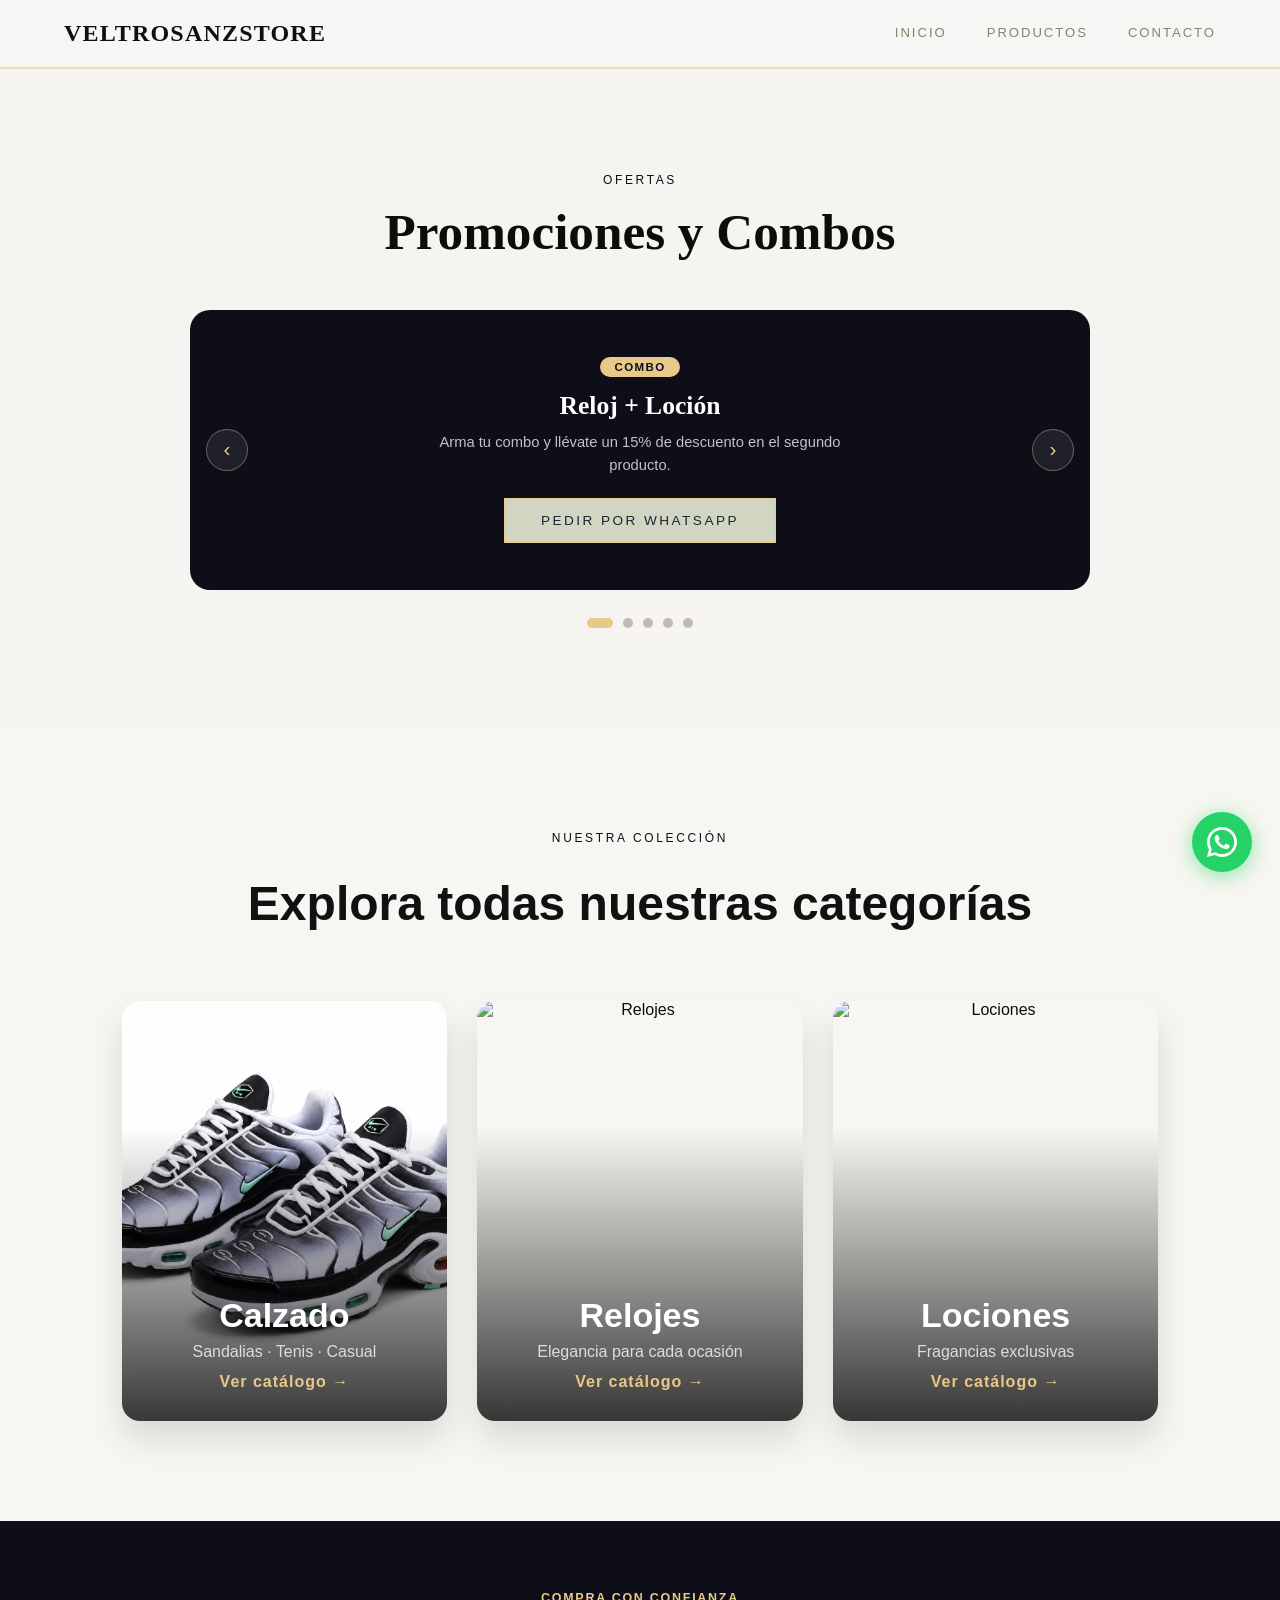
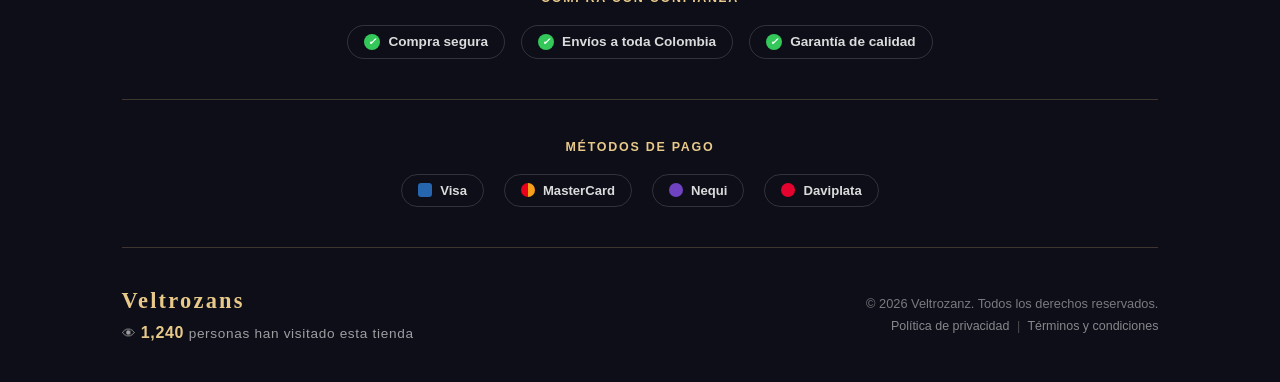
==== index.html @ 274bb5d1 "Describe aquí los cambios" ====
<!DOCTYPE html>
<html lang="es">

<head>
    <meta charset="UTF-8">
    <meta name="viewport" content="width=device-width, initial-scale=1.0">
    <title>Veltrozan</title>
    <link rel="stylesheet" href="style.css">
</head>

<body>
    <!-- ===== NAVBAR ===== -->
    <header class="navbar-wrapper">
        <a href="#" class="logo">VELTROSANZSTORE</a>

        <span class="menu-icono" id="menu-btn" style="cursor:pointer; font-size:1.3rem;">
            ☰ Menú
        </span>

        <nav class="navbar" id="menu-nav" aria-label="Navegación principal">
            <ul>
                <li><a href="index.html">Inicio</a></li>
                <li><a href="#coleccion">Productos</a></li>
                <li><a href="https://wa.me/573118378752" target="_blank">Contacto</a></li>
            </ul>
        </nav>
    </header>

    <!-- ===== HERO ===== -->
    <section class="hero" id="inicio">
        <div class="hero-overlay"></div>
        <div class="hero-content container">
            <div class="hero-logo">
                <img src="images/imagenes calzado/logo.jpg.png" alt="">
            </div>
        </div>
    </section>

    <!-- ===== PROMOCIONES Y COMBOS ===== -->
    <section class="promos" id="promos">
        <div class="container promos-container">
            <span class="section-label">Ofertas</span>
            <h2>Promociones y Combos</h2>

            <div class="promos-slider" id="promos-slider">

                <div class="promo-track">

                    <!-- PROMO 1 -->
                    <div class="promo-slide promo-activa">
                        <span class="promo-tag">Combo</span>
                        <h3>Reloj + Loción</h3>
                        <p>Arma tu combo y llévate un 15% de descuento en el segundo producto.</p>
                        <a href="https://wa.me/573118378752?text=Hola%2C%20quiero%20el%20combo%20Reloj%20%2B%20Loci%C3%B3n" target="_blank" class="btn-1">Pedir por WhatsApp</a>
                    </div>

                    <!-- PROMO 2 -->
                    <div class="promo-slide">
                        <span class="promo-tag">Combo</span>
                        <h3>Correa + Loción</h3>
                        <p>Renueva tu reloj con una correa nueva y llévate una loción de regalo con descuento.</p>
                        <a href="https://wa.me/573118378752?text=Hola%2C%20quiero%20el%20combo%20Correa%20%2B%20Loci%C3%B3n" target="_blank" class="btn-1">Pedir por WhatsApp</a>
                    </div>

                    <!-- PROMO 3 -->
                    <div class="promo-slide">
                        <span class="promo-tag">2x1</span>
                        <h3>Sandalias de Temporada</h3>
                        <p>Lleva 2 pares seleccionados y paga solo 1. Por tiempo limitado.</p>
                        <a href="https://wa.me/573118378752?text=Hola%2C%20quiero%20la%20promo%202x1%20en%20sandalias" target="_blank" class="btn-1">Pedir por WhatsApp</a>
                    </div>

                    <!-- PROMO 4 -->
                    <div class="promo-slide">
                        <span class="promo-tag">Descuento</span>
                        <h3>10% en tu Primera Compra</h3>
                        <p>Escríbenos por WhatsApp y menciona esta promo para recibir tu descuento de bienvenida.</p>
                        <a href="https://wa.me/573118378752?text=Hola%2C%20quiero%20mi%20descuento%20de%20primera%20compra" target="_blank" class="btn-1">Pedir por WhatsApp</a>
                    </div>

                    <!-- PROMO 5 -->
                    <div class="promo-slide">
                        <span class="promo-tag">Envío</span>
                        <h3>Envío Gratis</h3>
                        <p>En compras superiores a $150.000 a cualquier ciudad de Colombia.</p>
                        <a href="https://wa.me/573118378752?text=Hola%2C%20tengo%20una%20pregunta%20sobre%20el%20env%C3%ADo%20gratis" target="_blank" class="btn-1">Pedir por WhatsApp</a>
                    </div>

                    <button class="promo-arrow promo-arrow-left" id="promo-prev" aria-label="Anterior">‹</button>
                    <button class="promo-arrow promo-arrow-right" id="promo-next" aria-label="Siguiente">›</button>

                </div>

            </div>

            <div class="promo-dots" id="promo-dots">
                <span class="promo-dot activa" data-index="0"></span>
                <span class="promo-dot" data-index="1"></span>
                <span class="promo-dot" data-index="2"></span>
                <span class="promo-dot" data-index="3"></span>
                <span class="promo-dot" data-index="4"></span>
            </div>
        </div>
    </section>

    <!-- ===== NUESTRA COLECCIÓN ===== -->
    <section class="collection" id="coleccion">
        <div class="container">
            <span class="section-label">Nuestra Colección</span>
            <h2>Explora todas nuestras categorías</h2>
            <div class="collection-grid">

                <!-- CALZADO -->
                <a href="calzado.html" class="collection-card">
                    <img src="images/imagenes calzado/zapatilla11.png" alt="Calzado">
                    <div class="collection-overlay">
                        <h3>Calzado</h3>
                        <p>Sandalias · Tenis · Casual</p>
                        <span>Ver catálogo →</span>
                    </div>
                </a>

                <!-- RELOJES -->
                <a href="relojes.html" class="collection-card">
                    <img src="images/imagenes relojes/reloj-01.jpg" alt="Relojes">
                    <div class="collection-overlay">
                        <h3>Relojes</h3>
                        <p>Elegancia para cada ocasión</p>
                        <span>Ver catálogo →</span>
                    </div>
                </a>

                <!-- LOCIONES -->
                <a href="lociones.html" class="collection-card">
                    <img src="images/imagenes lociones/loción1.svg.jpg" alt="Lociones">
                    <div class="collection-overlay">
                        <h3>Lociones</h3>
                        <p>Fragancias exclusivas</p>
                        <span>Ver catálogo →</span>
                    </div>
                </a>

            </div>
        </div>
    </section>

    <!-- ===== FOOTER ===== -->
    <footer class="footer" id="contacto">
        <div class="footer-container container">

            <!-- COLUMNAS -->
            <!-- COMPRA CON CONFIANZA -->
            <div class="footer-section footer-trust">
                <h5>Compra con confianza</h5>
                <div class="footer-trust-items">
                    <span class="trust-badge"><i class="trust-icon"></i>Compra segura</span>
                    <span class="trust-badge"><i class="trust-icon"></i>Envíos a toda Colombia</span>
                    <span class="trust-badge"><i class="trust-icon"></i>Garantía de calidad</span>
                </div>
            </div>

            <div class="footer-divider"></div>

            <!-- MÉTODOS DE PAGO -->
            <div class="footer-section footer-payment">
                <h5>Métodos de pago</h5>
                <div class="footer-payment-items">
                    <span class="payment-badge"><i class="payment-icon visa"></i>Visa</span>
                    <span class="payment-badge"><i class="payment-icon mastercard"></i>MasterCard</span>
                    <span class="payment-badge"><i class="payment-icon nequi"></i>Nequi</span>
                    <span class="payment-badge"><i class="payment-icon daviplata"></i>Daviplata</span>
                </div>
            </div>

            <div class="footer-divider"></div>

            <!-- INFERIOR -->
            <div class="footer-bottom">
                <div class="footer-bottom-left">
                    <span class="footer-logo">Veltrozans</span>
                    <div class="footer-visitas">
                        👁 <span id="visit-count">0</span> personas han visitado esta tienda
                    </div>
                </div>
                <div class="footer-bottom-right">
                    <p>&copy; 2026 Veltrozanz. Todos los derechos reservados.</p>
                    <div class="footer-legal">
                        <a href="politica-privacidad.html">Política de privacidad</a> <span class="footer-legal-sep">|</span> <a href="terminos-condiciones.html">Términos y condiciones</a>
                    </div>
                </div>
            </div>

        </div>
    </footer>

    <!-- ===== BOTÓN VOLVER ARRIBA ===== -->
    <button id="back-to-top" class="back-to-top" aria-label="Volver arriba">
        <svg viewBox="0 0 24 24" width="22" height="22" fill="none" stroke="currentColor" stroke-width="2.5" stroke-linecap="round" stroke-linejoin="round">
            <path d="M12 19V5" />
            <path d="M5 12l7-7 7 7" />
        </svg>
    </button>

    <!-- ===== BOTÓN FLOTANTE WHATSAPP ===== -->
    <a href="https://wa.me/573118378752?text=%C2%A1Hola%21%20Estoy%20interesado%20en%20sus%20productos%20%F0%9F%98%8A" target="_blank" class="whatsapp-float" aria-label="WhatsApp">
        <svg viewBox="0 0 24 24" width="30" height="30" fill="white">
            <path d="M17.472 14.382c-.297-.149-1.758-.867-2.03-.967-.273-.099-.471-.148-.67.15-.197.297-.767.966-.94 1.164-.173.199-.347.223-.644.075-.297-.15-1.255-.463-2.39-1.475-.883-.788-1.48-1.761-1.653-2.059-.173-.297-.018-.458.13-.606.134-.133.298-.347.446-.52.149-.174.198-.298.298-.497.099-.198.05-.371-.025-.52-.075-.149-.669-1.612-.916-2.207-.242-.579-.487-.5-.669-.51-.173-.008-.371-.01-.57-.01-.198 0-.52.074-.792.372-.272.297-1.04 1.016-1.04 2.479 0 1.462 1.065 2.875 1.213 3.074.149.198 2.096 3.2 5.077 4.487.709.306 1.262.489 1.694.625.712.227 1.36.195 1.871.118.571-.085 1.758-.719 2.006-1.413.248-.694.248-1.289.173-1.413-.074-.124-.272-.198-.57-.347z"/>
            <path d="M12 0C5.373 0 0 5.373 0 12c0 2.126.555 4.121 1.526 5.853L0 24l6.335-1.502A11.945 11.945 0 0012 24c6.627 0 12-5.373 12-12S18.627 0 12 0zm0 21.818a9.814 9.814 0 01-5.006-1.369l-.359-.214-3.727.884.934-3.614-.235-.372A9.817 9.817 0 012.182 12C2.182 6.57 6.57 2.182 12 2.182S21.818 6.57 21.818 12 17.43 21.818 12 21.818z"/>
        </svg>
    </a>

    <script src="script.js"></script>
</body>

</html>
---- style.css ----
@import url('https://fonts.googleapis.com/css2?family=Poppins:wght@100;200;300;400;500;600;700;800;900&display=swap');

/* ===== RESET & VARIABLES ===== */
*,
*::before,
*::after {
    margin: 0;
    padding: 0;
    box-sizing: border-box;
}

:root {
    --color-bg: #f6f4f0;
    --color-surface: #e5e6f2;
    --color-card: #ddd9d1;
    --color-accent: #0d0e17;
    --color-accent-light: #e8c98a;
    --color-text: #0e0b0b;
    --color-text-muted: #8a8070;
    --color-border: #71afdc;
    --font-display: 'Playfair Display', serif;
    --font-body: 'DM Sans', sans-serif;
    --transition: all 0.35s cubic-bezier(0.4, 0, 0.2, 1);
}

html {
    scroll-behavior: smooth;
}

body {
    font-family: var(--font-body);
    background-color: var(--color-bg);
    color: var(--color-text);
    overflow-x: hidden;
}

a {
    text-decoration: none;
    color: inherit;
}

img {
    max-width: 100%;
    display: block;
}

.container {
    width: 90%;
    max-width: 1200px;
    margin: 0 auto;
}

/* ===== BOTÓN GLOBAL ===== */
.btn-1 {
    display: inline-block;
    padding: 14px 36px;
    background: transparent;
    border: 1.5px solid var(--color-accent);
    color: var(--color-accent);
    font-family: var(--font-body);
    font-size: 0.85rem;
    font-weight: 500;
    letter-spacing: 0.18em;
    text-transform: uppercase;
    cursor: pointer;
    transition: var(--transition);
    position: relative;
    overflow: hidden;
    color: #111110;
    background: transparent;
}

/*==========================
         CUANDRO RECTANGULAR DEL BOTÓN
===========================*/
.btn-1 {
    background: #d0d6c2;
    color: #202332;
    border: 1px solid #e8c98a;
}

.btn-1::before {
    background: #202332;
}

.btn-1:hover {
    color: #ffffff;
}

.btn-1 span,
.btn-1 {
    position: relative;
    z-index: 1;
}

.btn-1:hover {
    color: var(--color-bg);
}

.btn-1:hover::before {
    transform: translateX(0);
}

/* ===== NAVBAR ===== */
.navbar-wrapper {
    position: fixed;
    top: 0;
    left: 0;
    right: 0;
    z-index: 100;
    padding: 20px 5%;
    display: flex;
    align-items: center;
    justify-content: space-between;
    background: rgba(244, 247, 244, 0.92);
    backdrop-filter: blur(14px);
    -webkit-backdrop-filter: blur(14px);
    border-bottom: 2px solid rgba(232, 201, 138, 0.55);
    transition: var(--transition);
    overflow: visible;
    min-width: 0;
}

.logo {
    font-family: var(--font-display);
    font-size: 1.5rem;
    font-weight: 700;
    color: var(--color-accent);
    letter-spacing: 0.05em;
    z-index: 101;
}

.navbar {
    flex-shrink: 0;
}

.navbar ul {
    list-style: none;
    display: flex;
    gap: 40px;
    flex-wrap: nowrap;
    white-space: nowrap;
}

.navbar ul li a {
    font-size: 0.82rem;
    font-weight: 400;
    letter-spacing: 0.15em;
    text-transform: uppercase;
    color: var(--color-text-muted);
    transition: var(--transition);
    position: relative;
    padding-bottom: 4px;
    display: inline-block;
}

.navbar ul li a::after {
    content: '';
    position: absolute;
    bottom: 0;
    left: 0;
    width: 0;
    height: 1.5px;
    background: var(--color-accent-light);
    transition: var(--transition);
}

.navbar ul li a:hover {
    color: var(--color-accent);
    transform: scale(1.08);
}

.navbar ul li a:hover::after {
    width: 100%;
}

#menu-toggle {
    position: absolute;
    opacity: 0;
    width: 0;
    height: 0;
    pointer-events: none;
}

/*==========================
        HERO
===========================*/

.header {
    width: 100%;
    min-height: 100vh;
    display: flex;
    justify-content: center;
    align-items: flex-start;
    background:
        linear-gradient(rgba(0, 0, 0, .55), rgba(0, 0, 0, .55)),
        url(images/imagenes/fondo.jpg);
    background-size: cover;
    background-position: center;
    background-repeat: no-repeat;
}

/* FIX: antes .hero-content tenía min-height:100vh y justify-content:flex-start,
   eso dejaba un espacio en blanco enorme debajo del logo porque la sección
   se veía obligada a medir la pantalla completa aunque el contenido
   (solo el logo) fuera mucho más bajo. Se quita el min-height para que
   la sección mida solo lo que necesita el logo. */
.hero-content {
    position: relative;
    z-index: 2;
    display: flex;
    flex-direction: column;
    justify-content: flex-start;
    align-items: center;
    text-align: center;
    padding: 0;
    max-width: 100%;
    width: 100%;
    margin: 0;
}

.hero-logo {
    width: 100%;
    line-height: 0;
    margin-top: 70px;
    /* altura del navbar */
}

.hero-logo img {
    width: 100%;
    max-width: 100%;
    height: auto;
    object-fit: cover;
    display: block;
}

.hero-cta {
    display: flex;
    justify-content: center;
    margin-top: 32px;
}

/* ===== SECCIÓN ZAPATOS ===== */
.shoes {
    position: relative;
    padding: 100px 5%;
    background: var(--color-surface);
    overflow: hidden;
}

.shoes::before {
    content: "";
    position: absolute;
    inset: 0;
    background:
        linear-gradient(rgba(0, 0, 0, .55), rgba(0, 0, 0, .55)),
        url("images/imagenes/fondo-zapatos.jpg") center center / cover no-repeat;
    z-index: 0;
    pointer-events: none;
}

/* Textos sobre el fondo oscuro de .shoes ahora en blanco para mantener contraste */
.shoes-container .section-label {
    color: #d4af37;
}

.shoes-container h2 {
    color: #fff;
}

.shoes-container>p {
    color: rgba(255, 255, 255, 0.88);
}

.shoes-container {
    position: relative;
    z-index: 1;
    text-align: center;
}

.section-label {
    display: inline-block;
    font-size: 0.75rem;
    letter-spacing: 0.22em;
    text-transform: uppercase;
    color: var(--color-accent);
    margin-bottom: 16px;
}

.shoes-container h2,
.services-content h2 {
    font-family: var(--font-display);
    font-size: clamp(2rem, 4vw, 3.2rem);
    font-weight: 700;
    margin-bottom: 16px;
    line-height: 1.15;
}

.shoes-container>p,
.services-content>p {
    color: var(--color-text-muted);
    font-size: 1rem;
    max-width: 520px;
    margin: 0 auto 64px;
    line-height: 1.7;
}

/* ===== SLIDER DE ZAPATOS ===== */
.shoes-slider {
    position: relative;
    width: 100%;
    max-width: 560px;
    margin: 0 auto 40px;
}

.slider-track {
    position: relative;
    width: 100%;
    height: 420px;
    border-radius: 20px;
}

.shoes-card {
    position: absolute;
    inset: 0;
    background: var(--color-card);
    border: 1px solid var(--color-border);
    border-radius: 20px;
    padding: 36px 32px 32px;
    text-align: center;
    opacity: 0;
    pointer-events: none;
    transition: opacity 0.65s ease, transform 0.65s ease;
    transform: translateY(12px);
    overflow: hidden;
}

.shoes-card.slide-activa {
    opacity: 1;
    pointer-events: auto;
    transform: translateY(0);
}

.shoes-card:hover {
    box-shadow: 0 20px 48px rgba(7, 7, 7, 0.18);
}

/* ===== IMAGEN EN SLIDER ===== */
.card-img-wrapper {
    width: 100%;
    height: 220px;
    margin: 0 auto 22px;
    overflow: hidden;
    display: flex;
    align-items: center;
    justify-content: center;
    position: relative;
    z-index: 2;
    border-radius: 14px;
}

.shoes-card .card-img {
    width: 100%;
    height: 100%;
    object-fit: contain;
    transition: transform 0.45s ease;
}

.shoes-card:hover .card-img {
    transform: scale(1.06);
}

.shoes-card h3 {
    font-family: var(--font-display);
    font-size: 1.45rem;
    font-weight: 700;
    margin-bottom: 10px;
}

.shoes-card p {
    color: var(--color-text-muted);
    font-size: 0.95rem;
    line-height: 1.65;
}

/* ===== DOTS DEL SLIDER ===== */
.slider-dots {
    display: flex;
    justify-content: center;
    gap: 10px;
    margin-top: 20px;
}

.slider-dot {
    width: 10px;
    height: 10px;
    border-radius: 50%;
    background: var(--color-text-muted);
    cursor: pointer;
    transition: var(--transition);
    border: none;
    padding: 0;
    display: inline-block;
    opacity: 0.5;
}

.slider-dot.activa {
    background: var(--color-accent);
    width: 28px;
    border-radius: 5px;
    opacity: 1;
}

/* ===== BADGE AGOTADO ===== */
.badge-agotado {
    display: none;
    position: absolute;
    top: 14px;
    left: 14px;
    background: #b62e1f;
    color: #fff;
    font-size: 0.72rem;
    font-weight: 700;
    letter-spacing: 0.12em;
    text-transform: uppercase;
    padding: 4px 10px;
    border-radius: 3px;
    z-index: 10;
}

.shoes-card.agotado .badge-agotado {
    display: block;
}

.shoes-card.agotado .card-img-wrapper {
    filter: grayscale(100%);
    opacity: 0.55;
}

.shoes-card.agotado .talla-btn {
    opacity: 0.4;
    cursor: not-allowed;
    pointer-events: none;
}

.shoes-card.agotado .btn-whatsapp {
    background: #9e8c8c;
    cursor: pointer;
}

.shoes-card.agotado .btn-whatsapp:hover {
    background: #e60c0c;
    box-shadow: none;
    transform: none;
}

.shoes-card.agotado {
    border-color: #c0392b55;
}

/* ===== TALLAS ===== */
.tallas {
    margin: 16px 0 12px;
}

.talla-label {
    font-size: 0.78rem;
    letter-spacing: 0.12em;
    text-transform: uppercase;
    color: var(--color-text-muted);
    display: block;
    margin-bottom: 8px;
}

.tallas-group {
    display: flex;
    flex-wrap: wrap;
    gap: 6px;
    justify-content: center;
}

.talla-btn {
    width: 36px;
    height: 36px;
    border: 1.5px solid var(--color-accent);
    background: transparent;
    color: var(--color-accent);
    font-size: 0.78rem;
    font-weight: 600;
    cursor: pointer;
    transition: var(--transition);
    border-radius: 4px;
    font-family: var(--font-body);
}

.talla-btn:hover,
.talla-btn.activa {
    background: var(--color-accent);
    color: var(--color-bg);
}

.talla-alerta {
    font-size: 0.75rem;
    color: #e05c5c;
    margin-top: 6px;
    display: none;
}

.talla-alerta.visible {
    display: block;
}

/* ===== SERVICIOS ===== */
.services {
    padding: 100px 5%;
    background: var(--color-accent);
    position: relative;
    overflow: hidden;
}

.services::before {
    content: '';
    position: absolute;
    inset: 0;
    background: radial-gradient(ellipse at center, rgba(232, 201, 138, 0.08) 0%, transparent 70%);
    pointer-events: none;
}

.services-content {
    text-align: center;
    position: relative;
    z-index: 1;
}

.services-content .section-label {
    color: var(--color-accent-light);
}

.services-content h2 {
    color: #fff;
}

.services-content>p {
    color: rgba(255, 255, 255, 0.6);
    max-width: 520px;
    margin: 0 auto 40px;
}

.services-group {
    display: grid;
    grid-template-columns: repeat(3, 1fr);
    gap: 24px;
    margin: 56px 0;
}

.service-card {
    padding: 48px 32px;
    border: 1px solid rgba(232, 201, 138, 0.25);
    background: rgba(255, 255, 255, 0.04);
    transition: var(--transition);
    position: relative;
    overflow: hidden;
    border-radius: 2px;
}

.service-card::before {
    content: '';
    position: absolute;
    bottom: 0;
    left: 0;
    right: 0;
    height: 2px;
    background: var(--color-accent-light);
    transform: scaleX(0);
    transition: var(--transition);
}

.service-card:hover {
    background: rgba(232, 201, 138, 0.08);
    border-color: rgba(232, 201, 138, 0.5);
    transform: translateY(-6px);
}

.service-card:hover::before {
    transform: scaleX(1);
}

.service-icon {
    width: 52px;
    height: 52px;
    margin: 0 auto 24px;
    opacity: 0.9;
    transition: var(--transition);
    filter: invert(80%) sepia(40%) saturate(400%) hue-rotate(5deg);
}

.service-card:hover .service-icon {
    opacity: 1;
    transform: scale(1.1);
}

.service-card h3 {
    font-family: var(--font-display);
    font-size: 1.15rem;
    font-weight: 600;
    letter-spacing: 0.05em;
    color: #fff;
}

/* ===== FOOTER COMPLETO ===== */
.footer {
    padding: 70px 5% 40px;
    background: var(--color-accent);
    color: rgba(255, 255, 255, 0.7);
}

.footer-container {
    max-width: 1200px;
}

.footer-section {
    text-align: center;
}

/* --- Separador --- */
.footer-divider {
    height: 1px;
    background: rgba(232, 201, 138, 0.22);
    margin: 40px 0;
}

.footer-section h5 {
    font-family: var(--font-body);
    font-size: 0.78rem;
    font-weight: 700;
    letter-spacing: 0.14em;
    text-transform: uppercase;
    color: var(--color-accent-light);
    margin-bottom: 20px;
}

/* --- Compra con confianza --- */
.footer-trust-items {
    display: flex;
    justify-content: center;
    flex-wrap: wrap;
    gap: 16px;
}

.trust-badge {
    display: flex;
    align-items: center;
    gap: 8px;
    padding: 8px 16px;
    border: 1px solid rgba(255, 255, 255, 0.15);
    border-radius: 30px;
    font-size: 0.85rem;
    font-weight: 600;
    color: rgba(255, 255, 255, 0.85);
    transition: var(--transition);
    cursor: default;
}

.trust-icon {
    width: 16px;
    height: 16px;
    border-radius: 50%;
    background: #34c759;
    display: inline-flex;
    flex-shrink: 0;
    position: relative;
}

.trust-icon::before {
    content: '✓';
    position: absolute;
    inset: 0;
    display: flex;
    align-items: center;
    justify-content: center;
    color: #fff;
    font-size: 0.62rem;
    font-weight: 700;
}

.trust-badge:hover {
    transform: translateY(-3px) scale(1.04);
    border-color: var(--color-accent-light);
    background: rgba(232, 201, 138, 0.08);
    box-shadow: 0 8px 20px rgba(232, 201, 138, 0.18);
    color: #fff;
}

/* --- Métodos de pago --- */
.footer-payment-items {
    display: flex;
    justify-content: center;
    flex-wrap: wrap;
    gap: 20px;
}

.payment-badge {
    display: flex;
    align-items: center;
    gap: 8px;
    padding: 8px 16px;
    border: 1px solid rgba(255, 255, 255, 0.15);
    border-radius: 30px;
    font-size: 0.82rem;
    font-weight: 600;
    color: rgba(255, 255, 255, 0.85);
    transition: var(--transition);
    cursor: default;
}

.payment-badge:hover {
    transform: translateY(-3px) scale(1.04);
    border-color: var(--color-accent-light);
    background: rgba(232, 201, 138, 0.08);
    box-shadow: 0 8px 20px rgba(232, 201, 138, 0.18);
    color: #fff;
}

.payment-icon {
    width: 14px;
    height: 14px;
    border-radius: 3px;
    display: inline-block;
}

.payment-icon.visa {
    background: #2566af;
}

.payment-icon.mastercard {
    background: linear-gradient(90deg, #eb001b 50%, #f79e1b 50%);
    border-radius: 50%;
}

.payment-icon.nequi {
    background: #6f42c1;
    border-radius: 50%;
}

.payment-icon.daviplata {
    background: #e4032e;
    border-radius: 50%;
}

/* --- Barra inferior --- */
.footer-bottom {
    display: flex;
    justify-content: space-between;
    align-items: center;
    flex-wrap: wrap;
    gap: 24px;
}

.footer-bottom-left {
    text-align: left;
}

.footer-bottom-right {
    text-align: right;
}

.footer-logo {
    font-family: var(--font-display);
    font-size: 1.4rem;
    font-weight: 700;
    color: var(--color-accent-light);
    letter-spacing: 0.1em;
    display: block;
    margin-bottom: 10px;
}

/*===TEXTO DE COPYRIGHT===*/
.footer-bottom-right p {
    font-size: 0.8rem;
    color: rgba(255, 255, 255, 0.45);
    margin-bottom: 8px;
}

/* ===== TEXTO DE VISITAS ===== */
.footer-visitas {
    font-size: 0.85rem;
    color: rgba(255, 255, 255, 0.6);
    letter-spacing: 0.05em;
}

.footer-visitas span {
    color: var(--color-accent-light);
    font-weight: 700;
    font-size: 1rem;
}

.footer-legal {
    font-size: 0.78rem;
}

.footer-legal a {
    color: rgba(255, 255, 255, 0.5);
    transition: var(--transition);
}

.footer-legal a:hover {
    color: var(--color-accent-light);
}

.footer-legal-sep {
    color: rgba(255, 255, 255, 0.25);
    margin: 0 4px;
}

@media (max-width: 640px) {
    .footer-bottom {
        flex-direction: column;
        text-align: center;
    }

    .footer-bottom-left,
    .footer-bottom-right {
        text-align: center;
        width: 100%;
    }
}

/* --- Responsive footer --- */
@media (max-width: 640px) {
    .footer-payment-items {
        gap: 12px;
    }
}

/* ===== BOTÓN WHATSAPP ===== */
.shoes-card .btn-whatsapp {
    display: flex;
    align-items: center;
    justify-content: center;
    gap: 8px;
    width: 100%;
    margin-top: 16px;
    padding: 12px;
    background: #25D366;
    color: #fff;
    font-size: 0.8rem;
    font-weight: 600;
    letter-spacing: 0.05em;
    border-radius: 4px;
    transition: background 0.3s, transform 0.2s;
    cursor: pointer;
}

.shoes-card .btn-whatsapp:hover {
    background: #1ebe5d;
    transform: translateY(-2px);
    box-shadow: 0 8px 20px rgba(37, 211, 102, 0.35);
}

.shoes-card .btn-whatsapp svg {
    fill: #fff;
    flex-shrink: 0;
}

/* ===== ANIMACIONES ===== */
@keyframes fadeUp {
    from {
        opacity: 0;
        transform: translateY(30px)
    }

    to {
        opacity: 1;
        transform: translateY(0)
    }
}

@keyframes fadeIn {
    from {
        opacity: 0
    }

    to {
        opacity: 0.9
    }
}

@keyframes lineGrow {
    from {
        height: 0
    }

    to {
        height: 160px
    }
}

/* ===== RESPONSIVE ===== */
@media (max-width: 900px) {

    .services-group {
        grid-template-columns: repeat(2, 1fr);
    }

    .hero-image {
        display: none;
    }

    .hero-content {
        max-width: 100%;
    }
}

/* FUERA del @media — línea antes del 240 */
.menu-icono {
    display: none;
    color: var(--color-text);
}

@media (max-width: 640px) {
    .menu-icono {
        display: block;
        cursor: pointer;
    }

    .navbar-wrapper {
        padding: 14px 5%;
    }

    .navbar {
        position: fixed;
        top: 0;
        right: -100%;
        width: 75%;
        height: 100vh;
        background: var(--color-surface);
        border-left: 1px solid var(--color-border);
        display: flex;
        align-items: center;
        justify-content: center;
        transition: var(--transition);
        z-index: 200;
        /* ← antes era 100, ahora 200 */
    }

    .navbar ul {
        flex-direction: column;
        gap: 32px;
        text-align: center;
    }

    .navbar ul li a {
        font-size: 1rem;
    }

    .services-group {
        grid-template-columns: 1fr;
    }

    .slider-track {
        height: 370px;
    }

    .card-img-wrapper {
        height: 180px;
    }

    .footer {
        flex-direction: column;
        gap: 12px;
        text-align: center;
    }
}

/* ===== PÁGINAS LEGALES (Política de Privacidad / Términos y Condiciones) ===== */
.legal-page {
    padding: 140px 5% 100px;
    background: var(--color-bg);
}

.legal-container {
    max-width: 780px;
}

.legal-container .section-label {
    color: var(--color-accent);
}

.legal-container h1 {
    font-family: var(--font-display);
    font-size: clamp(2rem, 4vw, 2.8rem);
    font-weight: 700;
    margin: 10px 0 6px;
    line-height: 1.2;
}

.legal-updated {
    font-size: 0.85rem;
    color: var(--color-text-muted);
    margin-bottom: 36px;
}

.legal-container p {
    font-size: 1rem;
    line-height: 1.8;
    color: var(--color-text);
    margin-bottom: 18px;
}

.legal-container h2 {
    font-family: var(--font-display);
    font-size: 1.3rem;
    font-weight: 700;
    margin: 36px 0 12px;
}

.legal-container ul {
    margin: 0 0 18px 20px;
    line-height: 1.8;
}

.legal-container a {
    color: var(--color-accent);
    text-decoration: underline;
}

@media (max-width: 640px) {
    .legal-page {
        padding: 120px 6% 70px;
    }
}

/* ===== BOTÓN FLOTANTE WHATSAPP ===== */
.whatsapp-float {
    position: fixed;
    bottom: 28px;
    right: 28px;
    width: 60px;
    height: 60px;
    background: #25D366;
    border-radius: 50%;
    display: flex;
    align-items: center;
    justify-content: center;
    box-shadow: 0 4px 20px rgba(37, 211, 102, 0.5);
    z-index: 999;
    transition: transform 0.3s ease, box-shadow 0.3s ease;
}

.whatsapp-float:hover {
    transform: scale(1.1);
    box-shadow: 0 6px 28px rgba(37, 211, 102, 0.7);
}

/* ===== BOTÓN VOLVER ARRIBA ===== */
.back-to-top {
    position: fixed;
    bottom: 100px;
    right: 35px;
    width: 46px;
    height: 46px;
    border: 1px solid rgba(232, 201, 138, 0.4);
    border-radius: 50%;
    background: var(--color-accent);
    color: var(--color-accent-light);
    display: flex;
    align-items: center;
    justify-content: center;
    cursor: pointer;
    z-index: 998;
    opacity: 0;
    pointer-events: none;
    transform: translateY(10px);
    transition: var(--transition);
}

.back-to-top.visible {
    opacity: 1;
    pointer-events: auto;
    transform: translateY(0);
}

.back-to-top:hover {
    background: var(--color-accent-light);
    color: var(--color-accent);
    transform: translateY(-3px) scale(1.08);
    box-shadow: 0 8px 20px rgba(232, 201, 138, 0.35);
}

@media (max-width: 640px) {
    .back-to-top {
        bottom: 96px;
        right: 37px;
        width: 42px;
        height: 42px;
    }
}

/*==============================
    PROMOCIONES Y COMBOS
==============================*/

.promos {
    padding: 100px 5%;
    background: var(--color-bg);
    text-align: center;
}

.promos-container {
    text-align: center;
}

.promos .section-label {
    color: var(--color-accent);
}

.promos h2 {
    font-family: var(--font-display);
    font-size: clamp(2rem, 4vw, 3.2rem);
    font-weight: 700;
    margin-bottom: 48px;
    line-height: 1.15;
}

.promos-slider {
    position: relative;
    max-width: 900px;
    margin: 0 auto;
}

.promo-track {
    position: relative;
    width: 100%;
    height: 280px;
}

.promo-slide {
    position: absolute;
    inset: 0;
    background: var(--color-accent);
    color: #fff;
    border-radius: 20px;
    padding: 36px 90px;
    display: flex;
    flex-direction: column;
    align-items: center;
    justify-content: center;
    text-align: center;
    opacity: 0;
    pointer-events: none;
    transition: opacity 0.6s ease, transform 0.6s ease;
    transform: translateY(12px);
}

.promo-slide.promo-activa {
    opacity: 1;
    pointer-events: auto;
    transform: translateY(0);
}

.promo-tag {
    display: inline-block;
    background: var(--color-accent-light);
    color: var(--color-accent);
    font-size: 0.72rem;
    font-weight: 700;
    letter-spacing: 0.12em;
    text-transform: uppercase;
    padding: 4px 14px;
    border-radius: 20px;
    margin-bottom: 14px;
}

.promo-slide h3 {
    font-family: var(--font-display);
    font-size: 1.6rem;
    font-weight: 700;
    margin-bottom: 10px;
}

.promo-slide p {
    font-size: 0.92rem;
    color: rgba(255, 255, 255, 0.75);
    margin-bottom: 20px;
    max-width: 420px;
    line-height: 1.6;
}

.promo-arrow {
    position: absolute;
    top: 50%;
    transform: translateY(-50%);
    background: rgba(255, 255, 255, 0.08);
    color: var(--color-accent-light);
    border: 1px solid rgba(232, 201, 138, 0.4);
    width: 42px;
    height: 42px;
    border-radius: 50%;
    font-size: 1.3rem;
    line-height: 1;
    cursor: pointer;
    display: flex;
    align-items: center;
    justify-content: center;
    transition: var(--transition);
    z-index: 2;
}

.promo-arrow-left {
    left: 16px;
}

.promo-arrow-right {
    right: 16px;
}

.promo-arrow:hover {
    background: var(--color-accent-light);
    color: var(--color-accent);
    transform: translateY(-50%) scale(1.1);
}

.promo-dots {
    margin-top: 28px;
    display: flex;
    justify-content: center;
    gap: 10px;
}

.promo-dot {
    width: 10px;
    height: 10px;
    border-radius: 50%;
    background: var(--color-text-muted);
    opacity: 0.5;
    cursor: pointer;
    border: none;
    padding: 0;
    transition: var(--transition);
}

.promo-dot.activa {
    background: var(--color-accent-light);
    width: 26px;
    border-radius: 5px;
    opacity: 1;
}

@media (max-width: 640px) {
    .promo-track {
        height: 340px;
    }

    .promo-slide {
        padding: 28px 56px;
    }

    .promo-arrow {
        width: 34px;
        height: 34px;
        font-size: 1.1rem;
    }

    .promo-arrow-left {
        left: 8px;
    }

    .promo-arrow-right {
        right: 8px;
    }
}

/*==============================
    NUESTRA COLECCIÓN
==============================*/

.collection {
    padding: 100px 5%;
    background: #f8f6f2;
}

.collection .container {
    max-width: 1200px;
    margin: auto;
    text-align: center;
}

.collection h2 {
    font-size: 48px;
    margin: 15px 0;
    color: #111;
}

.collection-text {
    font-size: 18px;
    color: #6b6b6b;
    max-width: 650px;
    line-height: 1.7;
    margin-left: auto;
    margin-right: auto;
}

.collection-grid {
    margin-top: 70px;
    display: grid;
    grid-template-columns: repeat(3, 1fr);
    gap: 30px;
}

.collection-card {
    position: relative;
    height: 420px;
    border-radius: 18px;
    overflow: hidden;
    text-decoration: none;
    box-shadow: 0 18px 35px rgba(0, 0, 0, .12);
    transition: .4s ease;
}

.collection-card img {
    width: 100%;
    height: 100%;
    object-fit: cover;
    transition: .5s ease;
}

.collection-overlay {
    position: absolute;
    inset: 0;
    display: flex;
    flex-direction: column;
    justify-content: flex-end;
    padding: 30px;
    background: linear-gradient(transparent 30%,
            rgba(0, 0, 0, .78));
}

.collection-overlay h3 {
    color: #fff;
    font-size: 34px;
    margin-bottom: 8px;
}

.collection-overlay p {
    color: #ddd;
    margin-bottom: 12px;
}

.collection-overlay span {
    color: #e8c98a;
    font-weight: 600;
    letter-spacing: 1px;
}

.collection-card:hover {
    transform: translateY(-10px);
}

.collection-card:hover img {
    transform: scale(1.08);
}

@media(max-width:900px) {

    .collection-grid {
        grid-template-columns: 1fr;
    }

    .collection-card {
        height: 320px;
    }
}

/*====================================
        BANNER CATEGORÍA
=====================================*/

.category-banner {

    height: 60vh;

    background:
        linear-gradient(rgba(0, 0, 0, .45), rgba(0, 0, 0, .45)),
        url("images/imagenes calzado/calzado-01.jpg");

    background-size: cover;

    background-position: center;

    position: relative;

    display: flex;

    justify-content: center;

    align-items: center;

}

.category-banner::before {

    content: "";

    position: absolute;

    inset: 0;

    background: rgba(0, 0, 0, .45);

}

.category-content {

    position: relative;

    text-align: center;

    color: #fff;

    z-index: 2;

}

.category-content span {

    letter-spacing: 5px;

    text-transform: uppercase;

    color: #e8c98a;

}

.category-content h1 {
    font-size: 52px;
}

.category-content p {
    font-size: 18px;
    max-width: 650px;
    margin: auto;
    line-height: 1.7;
}

.btn-banner {

    display: inline-block;

    margin-top: 35px;

    padding: 14px 34px;

    background: #d6c28a;

    color: #111;

    text-decoration: none;

    border-radius: 40px;

    font-weight: 600;

    transition: .3s;

}

.btn-banner:hover {

    background: #fff;

    transform: translateY(-3px);

}

.catalogo {
    padding: 45px 5%;
}

.catalogo-header {

    text-align: center;

    margin-bottom: 40px;

}

.catalogo-header h2 {

    font-size: 42px;

    margin: 15px 0;

}

.catalogo-header p {

    color: #777;

}

.buscar {

    max-width: 500px;

    margin: 35px auto;

}

.buscar input {

    width: 100%;

    padding: 15px 20px;

    border: 1px solid #ddd;

    border-radius: 40px;

    font-size: 16px;

    outline: none;

}

.filtros {

    display: flex;

    justify-content: center;

    gap: 15px;

    flex-wrap: wrap;

    margin-top: 30px;

}

.filtro-btn {

    padding: 12px 24px;

    border: none;

    background: #eee;

    border-radius: 40px;

    cursor: pointer;

    transition: .3s;

}

.filtro-btn:hover {

    background: #d6c28a;

    color: #fff;

}

.filtro-btn.active {

    background: #d6c28a;

    color: #fff;

}

.productos-grid {
    display: grid;
    grid-template-columns: repeat(auto-fit, minmax(300px, 1fr));
    gap: 30px;
    margin-top: 50px;
}

.producto-card {
    background: #fff;
    border-radius: 20px;
    overflow: hidden;
    box-shadow: 0 10px 30px rgba(0, 0, 0, .12);
    transition: .3s;
    display: flex;
    flex-direction: column;
    height: 100%;
}

.producto-card img {
    width: 100%;
    height: 320px;
    object-fit: contain;
    background: #f4f2ee;
    display: block;
}

.producto-info {
    padding: 20px;
    display: flex;
    flex-direction: column;
    flex: 1;
}

.producto-info h3 {
    font-size: 28px;
    line-height: 1.2;
    min-height: 2.4em;
    display: flex;
    align-items: flex-start;
    margin-bottom: 10px;
}

.producto-info p {
    margin: 8px 0;
}

.producto-btns {
    display: flex;
    align-items: center;
    gap: 10px;
    margin-top: auto;
    padding-top: 20px;
}

/* Precio centrado en su propia línea, arriba de los botones */
.producto-precio-centrado {
    text-align: center;
    font-size: 22px;
    font-weight: 700;
    color: #d6c28a;
    margin: 8px 0;
}

.producto-btns a {
    flex: 1;
    text-align: center;
    text-decoration: none;
    padding: 12px;
    border-radius: 8px;
    background: #d6c28a;
    color: #111;
    font-weight: 600;
    transition: .25s ease;
}

.producto-btns a:hover {
    transform: translateY(-4px);
    box-shadow: 0 10px 22px rgba(214, 194, 138, 0.5);
    background: #e8c98a;
}

.producto-btns a.btn-wa-card {
    background: #25D366;
    color: #fff;
    display: flex;
    align-items: center;
    justify-content: center;
    gap: 6px;
}

.producto-btns a.btn-wa-card:hover {
    background: #1ebe5d;
    box-shadow: 0 10px 22px rgba(37, 211, 102, 0.45);
}

/*===COLOR DE PRECIO DE PRODUCTO TENIS===*/
.producto-card p {

    font-size: 22px;

    color: #d6c28a;

    font-weight: 700;

    margin: 10px 0;

}

/*===BOTÓN DISPONIBLE ===*/
.disponible {

    display: inline-block;

    padding: 6px 14px;

    background: #28a745;

    color: #fff;

    border-radius: 30px;

    font-size: 14px;

    text-align: center;

    margin-bottom: 18px;

}

.producto-card .disponible,
.producto-card .agotado-badge {
    display: block;
    width: 100%;
}

.agotado-badge {
    display: inline-block;
    padding: 6px 14px;
    background: #b62e1f;
    color: #fff;
    border-radius: 30px;
    font-size: 14px;
    margin-bottom: 18px;
    text-align: center;
}

.producto-card:has(.agotado-badge) img {
    filter: grayscale(60%);
    opacity: 0.75;
}

.producto-info {

    padding: 22px;

}

.producto-detalle {

    width: 90%;

    max-width: 1200px;

    margin: 80px auto;

    display: grid;

    grid-template-columns: 1fr 1fr;

    gap: 60px;

    align-items: center;

}

.volver-wrapper {
    grid-column: 1 / -1;
    margin-bottom: -10px;
}

.btn-volver {
    display: inline-flex;
    align-items: center;
    gap: 8px;
    background: transparent;
    border: 1.5px solid var(--color-accent);
    color: var(--color-accent);
    padding: 10px 20px;
    border-radius: 30px;
    font-family: var(--font-body);
    font-size: 0.85rem;
    font-weight: 600;
    cursor: pointer;
    transition: var(--transition);
}

.btn-volver:hover {
    background: var(--color-accent);
    color: #fff;
    transform: translateY(-3px);
    box-shadow: 0 10px 20px rgba(13, 14, 23, 0.25);
}

.producto-imagen img {

    width: 100%;

    border-radius: 20px;

    box-shadow: 0 15px 35px rgba(0, 0, 0, .15);

}

.marca {

    color: #d6c28a;

    letter-spacing: 4px;

    font-weight: bold;

}

.producto-info h1 {

    font-size: 50px;

    margin: 20px 0;

}

.producto-info h2 {

    color: #d6c28a;

    margin-bottom: 20px;

}

.tallas {

    display: flex;

    gap: 10px;

    margin: 20px 0;

    flex-wrap: wrap;

}

.tallas button {

    width: 50px;

    height: 50px;

    border: 1px solid #ccc;

    background: #fff;

    cursor: pointer;

    border-radius: 10px;

    transition: .3s;

}

.tallas button:hover {

    background: #d6c28a;

    color: #fff;

    transform: translateY(-4px);

    box-shadow: 0 10px 18px rgba(214, 194, 138, 0.45);

}

.btn-whatsapp {

    display: flex;

    align-items: center;

    justify-content: center;

    gap: 10px;

    margin-top: 30px;

    background: #25D366;

    color: #fff;

    padding: 16px 35px;

    border-radius: 40px;

    text-decoration: none;

    font-weight: bold;

    transition: .3s ease;

}

.btn-whatsapp:hover {
    transform: translateY(-4px);
    box-shadow: 0 12px 26px rgba(37, 211, 102, 0.45);
    background: #1ebe5d;
}

.tallas button.activa {

    background: #53cc59;

    color: #0e0d0d;

    border-color: #f3b50b;

}

/* En la sección de producto-detalle */
.producto-detalle .talla-btn {
    width: 50px;
    height: 50px;
    border: 1px solid #ccc;
    background: #fff;
    cursor: pointer;
    border-radius: 10px;
    transition: .3s;
    font-size: 0.9rem;
    font-weight: 600;
}

.producto-detalle .talla-btn:hover,
.producto-detalle .talla-btn.activa {
    background: #d6c28a;
    color: #fff;
    border-color: #d6c28a;
    transform: translateY(-4px);
    box-shadow: 0 10px 18px rgba(214, 194, 138, 0.45);
}

/* ===== RESPONSIVE — PÁGINAS DE CATÁLOGO Y DETALLE ===== */
@media (max-width: 900px) {
    .producto-detalle {
        grid-template-columns: 1fr;
        gap: 30px;
        margin: 50px auto;
    }

    .volver-wrapper {
        margin-bottom: 0;
    }

    .category-content h1 {
        font-size: 36px;
    }

    .productos-grid {
        grid-template-columns: 1fr;
    }
}
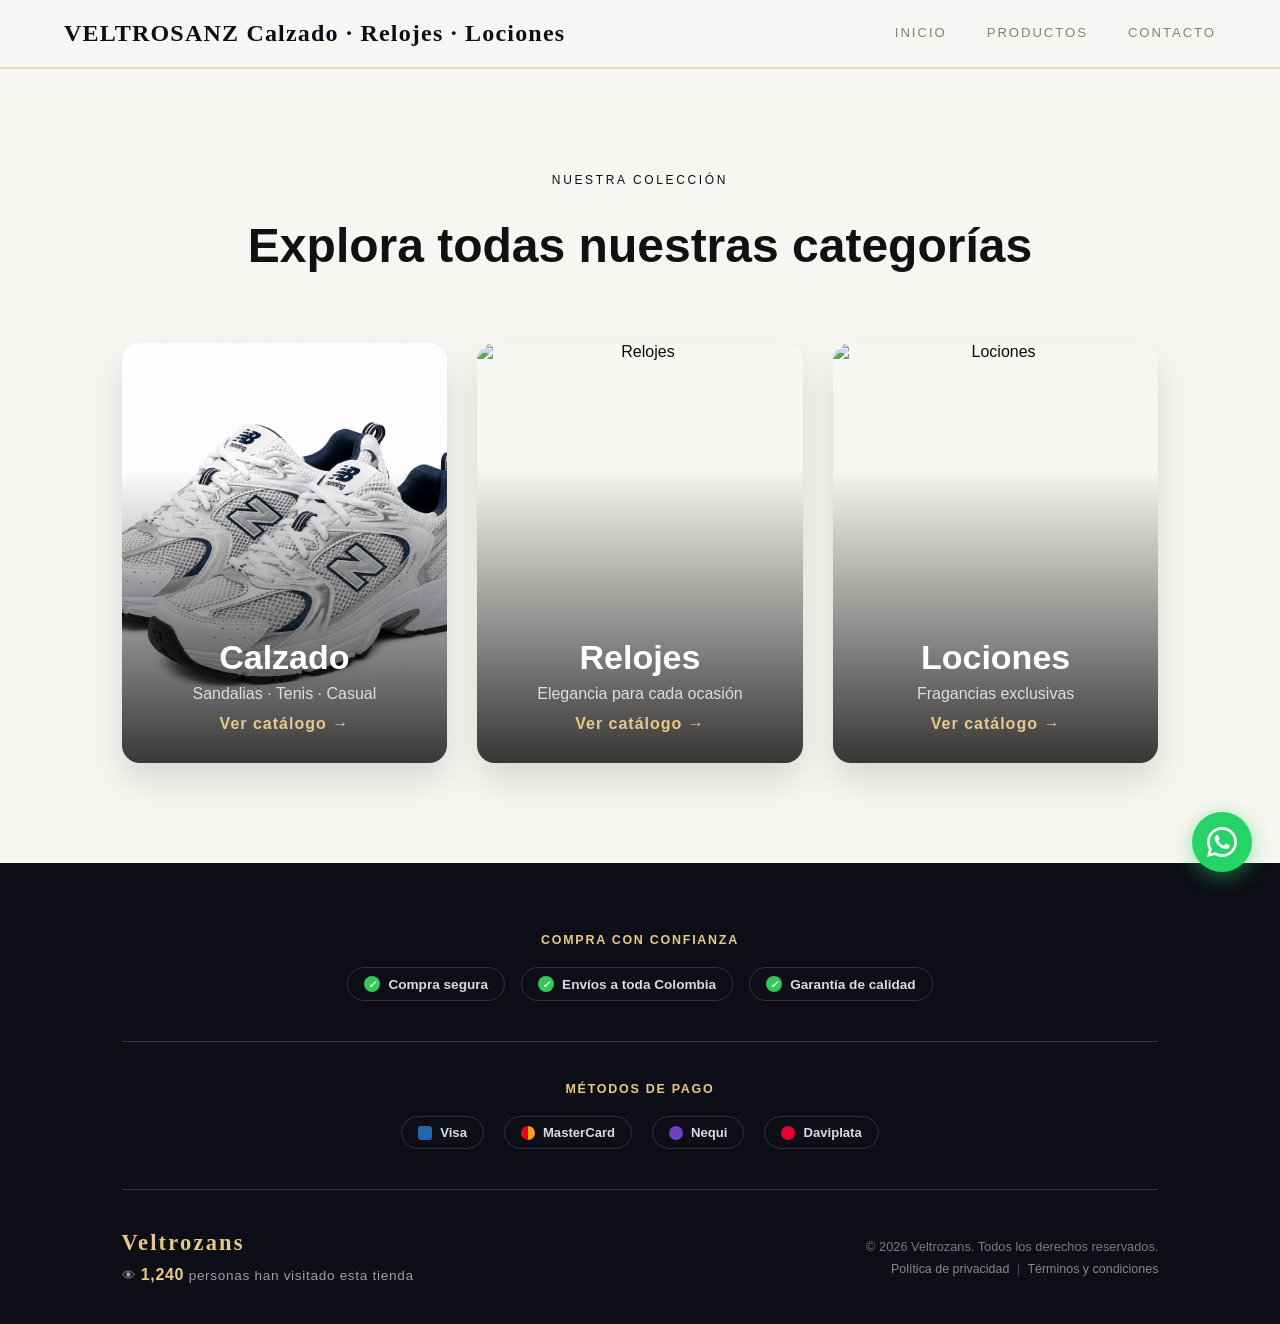
==== commit 6b6a63ac: "Actualización de Veltrozans" ====
--- a/index.html
+++ b/index.html
@@ -4,14 +4,17 @@
 <head>
     <meta charset="UTF-8">
     <meta name="viewport" content="width=device-width, initial-scale=1.0">
-    <title>Veltrozan</title>
+    <title>Veltrosanz</title>
     <link rel="stylesheet" href="style.css">
 </head>
 
 <body>
     <!-- ===== NAVBAR ===== -->
     <header class="navbar-wrapper">
-        <a href="#" class="logo">VELTROSANZSTORE</a>
+        <a href="#" class="logo">
+            <span class="logo-title">VELTROSAN<span class="logo-accent">Z</span></span>
+            <span class="logo-tagline">Calzado · Relojes · Lociones</span>
+        </a>
 
         <span class="menu-icono" id="menu-btn" style="cursor:pointer; font-size:1.3rem;">
             ☰ Menú
@@ -31,74 +34,7 @@
         <div class="hero-overlay"></div>
         <div class="hero-content container">
             <div class="hero-logo">
-                <img src="images/imagenes calzado/logo.jpg.png" alt="">
-            </div>
-        </div>
-    </section>
-
-    <!-- ===== PROMOCIONES Y COMBOS ===== -->
-    <section class="promos" id="promos">
-        <div class="container promos-container">
-            <span class="section-label">Ofertas</span>
-            <h2>Promociones y Combos</h2>
-
-            <div class="promos-slider" id="promos-slider">
-
-                <div class="promo-track">
-
-                    <!-- PROMO 1 -->
-                    <div class="promo-slide promo-activa">
-                        <span class="promo-tag">Combo</span>
-                        <h3>Reloj + Loción</h3>
-                        <p>Arma tu combo y llévate un 15% de descuento en el segundo producto.</p>
-                        <a href="https://wa.me/573118378752?text=Hola%2C%20quiero%20el%20combo%20Reloj%20%2B%20Loci%C3%B3n" target="_blank" class="btn-1">Pedir por WhatsApp</a>
-                    </div>
-
-                    <!-- PROMO 2 -->
-                    <div class="promo-slide">
-                        <span class="promo-tag">Combo</span>
-                        <h3>Correa + Loción</h3>
-                        <p>Renueva tu reloj con una correa nueva y llévate una loción de regalo con descuento.</p>
-                        <a href="https://wa.me/573118378752?text=Hola%2C%20quiero%20el%20combo%20Correa%20%2B%20Loci%C3%B3n" target="_blank" class="btn-1">Pedir por WhatsApp</a>
-                    </div>
-
-                    <!-- PROMO 3 -->
-                    <div class="promo-slide">
-                        <span class="promo-tag">2x1</span>
-                        <h3>Sandalias de Temporada</h3>
-                        <p>Lleva 2 pares seleccionados y paga solo 1. Por tiempo limitado.</p>
-                        <a href="https://wa.me/573118378752?text=Hola%2C%20quiero%20la%20promo%202x1%20en%20sandalias" target="_blank" class="btn-1">Pedir por WhatsApp</a>
-                    </div>
-
-                    <!-- PROMO 4 -->
-                    <div class="promo-slide">
-                        <span class="promo-tag">Descuento</span>
-                        <h3>10% en tu Primera Compra</h3>
-                        <p>Escríbenos por WhatsApp y menciona esta promo para recibir tu descuento de bienvenida.</p>
-                        <a href="https://wa.me/573118378752?text=Hola%2C%20quiero%20mi%20descuento%20de%20primera%20compra" target="_blank" class="btn-1">Pedir por WhatsApp</a>
-                    </div>
-
-                    <!-- PROMO 5 -->
-                    <div class="promo-slide">
-                        <span class="promo-tag">Envío</span>
-                        <h3>Envío Gratis</h3>
-                        <p>En compras superiores a $150.000 a cualquier ciudad de Colombia.</p>
-                        <a href="https://wa.me/573118378752?text=Hola%2C%20tengo%20una%20pregunta%20sobre%20el%20env%C3%ADo%20gratis" target="_blank" class="btn-1">Pedir por WhatsApp</a>
-                    </div>
-
-                    <button class="promo-arrow promo-arrow-left" id="promo-prev" aria-label="Anterior">‹</button>
-                    <button class="promo-arrow promo-arrow-right" id="promo-next" aria-label="Siguiente">›</button>
-
-                </div>
-
-            </div>
-
-            <div class="promo-dots" id="promo-dots">
-                <span class="promo-dot activa" data-index="0"></span>
-                <span class="promo-dot" data-index="1"></span>
-                <span class="promo-dot" data-index="2"></span>
-                <span class="promo-dot" data-index="3"></span>
-                <span class="promo-dot" data-index="4"></span>
+                <img src="images/imagenes calzado/logo.png" alt="">
             </div>
         </div>
     </section>
@@ -112,7 +48,7 @@
 
                 <!-- CALZADO -->
                 <a href="calzado.html" class="collection-card">
-                    <img src="images/imagenes calzado/zapatilla11.png" alt="Calzado">
+                    <img src="images/imagenes calzado/calzado-01.jpg" alt="Calzado">
                     <div class="collection-overlay">
                         <h3>Calzado</h3>
                         <p>Sandalias · Tenis · Casual</p>
@@ -132,7 +68,7 @@
 
                 <!-- LOCIONES -->
                 <a href="lociones.html" class="collection-card">
-                    <img src="images/imagenes lociones/loción1.svg.jpg" alt="Lociones">
+                    <img src="images/imagenes lociones/locion-16.jpg" alt="Lociones">
                     <div class="collection-overlay">
                         <h3>Lociones</h3>
                         <p>Fragancias exclusivas</p>
@@ -183,7 +119,7 @@
                     </div>
                 </div>
                 <div class="footer-bottom-right">
-                    <p>&copy; 2026 Veltrozanz. Todos los derechos reservados.</p>
+                    <p>&copy; 2026 Veltrozans. Todos los derechos reservados.</p>
                     <div class="footer-legal">
                         <a href="politica-privacidad.html">Política de privacidad</a> <span class="footer-legal-sep">|</span> <a href="terminos-condiciones.html">Términos y condiciones</a>
                     </div>
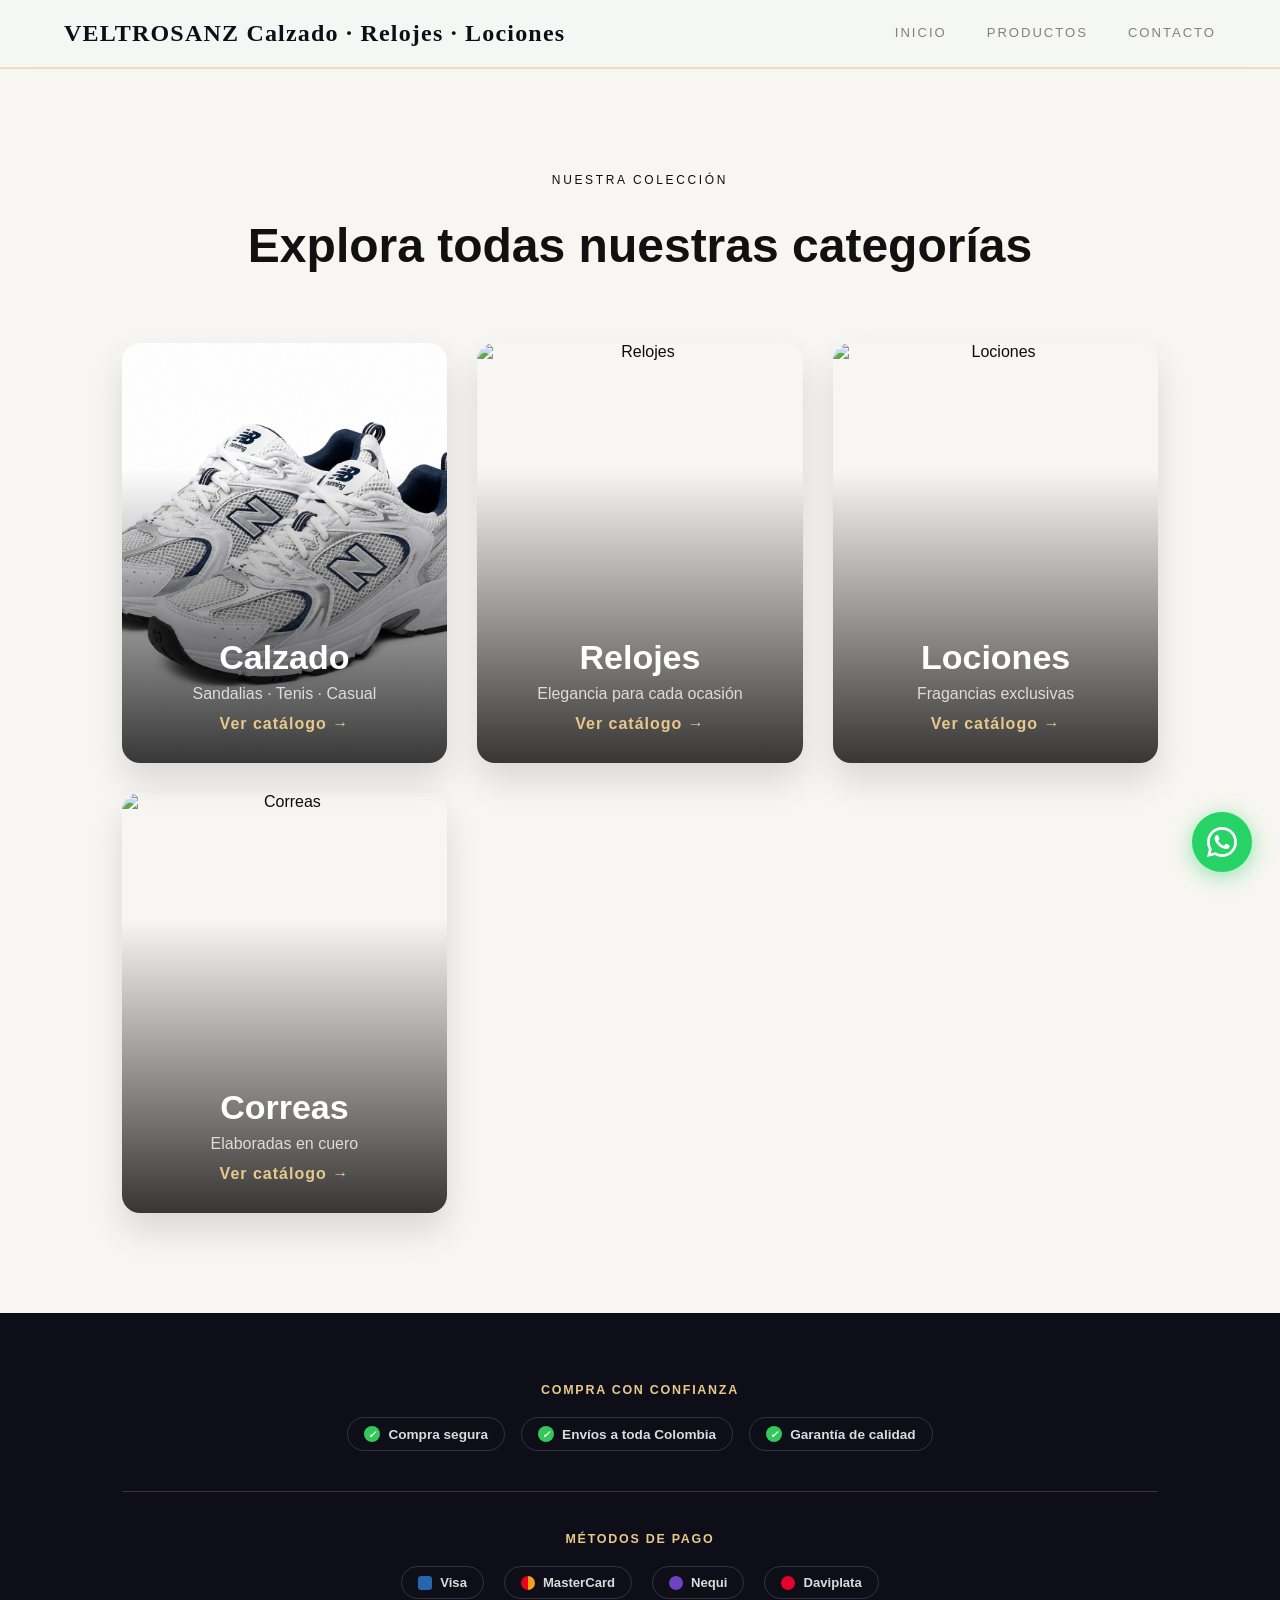
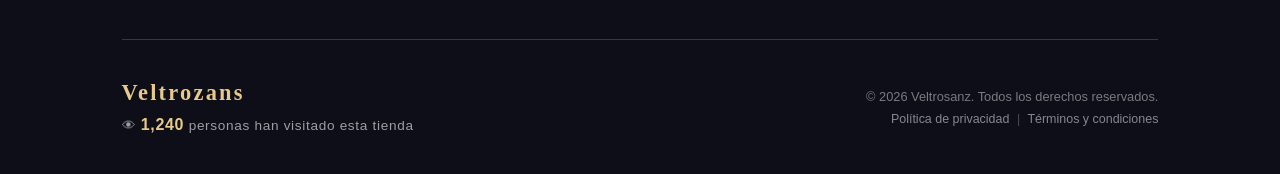
==== commit b8c17ae1: "Categoria correas integrada en el catalogo" ====
--- a/index.html
+++ b/index.html
@@ -4,12 +4,22 @@
 <head>
     <meta charset="UTF-8">
     <meta name="viewport" content="width=device-width, initial-scale=1.0">
-    <title>Veltrosanz</title>
+
+    <title>VELTROSANZ™ | Tienda Oficial</title>
+
+    <meta name="description" content="VELTROSANZ™ | Tienda online de calzado, relojes y lociones premium. Envíos a toda Colombia.">
+
+    <meta name="keywords" content="VELTROSANZ, calzado, zapatillas, relojes, lociones, Colombia">
+
+    <meta name="author" content="VELTROSANZ">
+
+    <meta name="theme-color" content="#111111">
+
     <link rel="stylesheet" href="style.css">
 </head>
 
 <body>
-    <!-- ===== NAVBAR ===== -->
+    <!-- ==== NAVBAR ===== -->
     <header class="navbar-wrapper">
         <a href="#" class="logo">
             <span class="logo-title">VELTROSAN<span class="logo-accent">Z</span></span>
@@ -76,6 +86,16 @@
                     </div>
                 </a>
 
+                <!-- CORREAS -->
+                <a href="correas.html" class="collection-card">
+                    <img src="images/imagenes correas/correa-01.jpg" alt="Correas">
+                    <div class="collection-overlay">
+                        <h3>Correas</h3>
+                        <p>Elaboradas en cuero</p>
+                        <span>Ver catálogo →</span>
+                    </div>
+                </a>
+
             </div>
         </div>
     </section>
@@ -119,7 +139,7 @@
                     </div>
                 </div>
                 <div class="footer-bottom-right">
-                    <p>&copy; 2026 Veltrozans. Todos los derechos reservados.</p>
+                    <p>&copy; 2026 Veltrosanz. Todos los derechos reservados.</p>
                     <div class="footer-legal">
                         <a href="politica-privacidad.html">Política de privacidad</a> <span class="footer-legal-sep">|</span> <a href="terminos-condiciones.html">Términos y condiciones</a>
                     </div>
@@ -148,4 +168,4 @@
     <script src="script.js"></script>
 </body>
 
-</html>+</html>
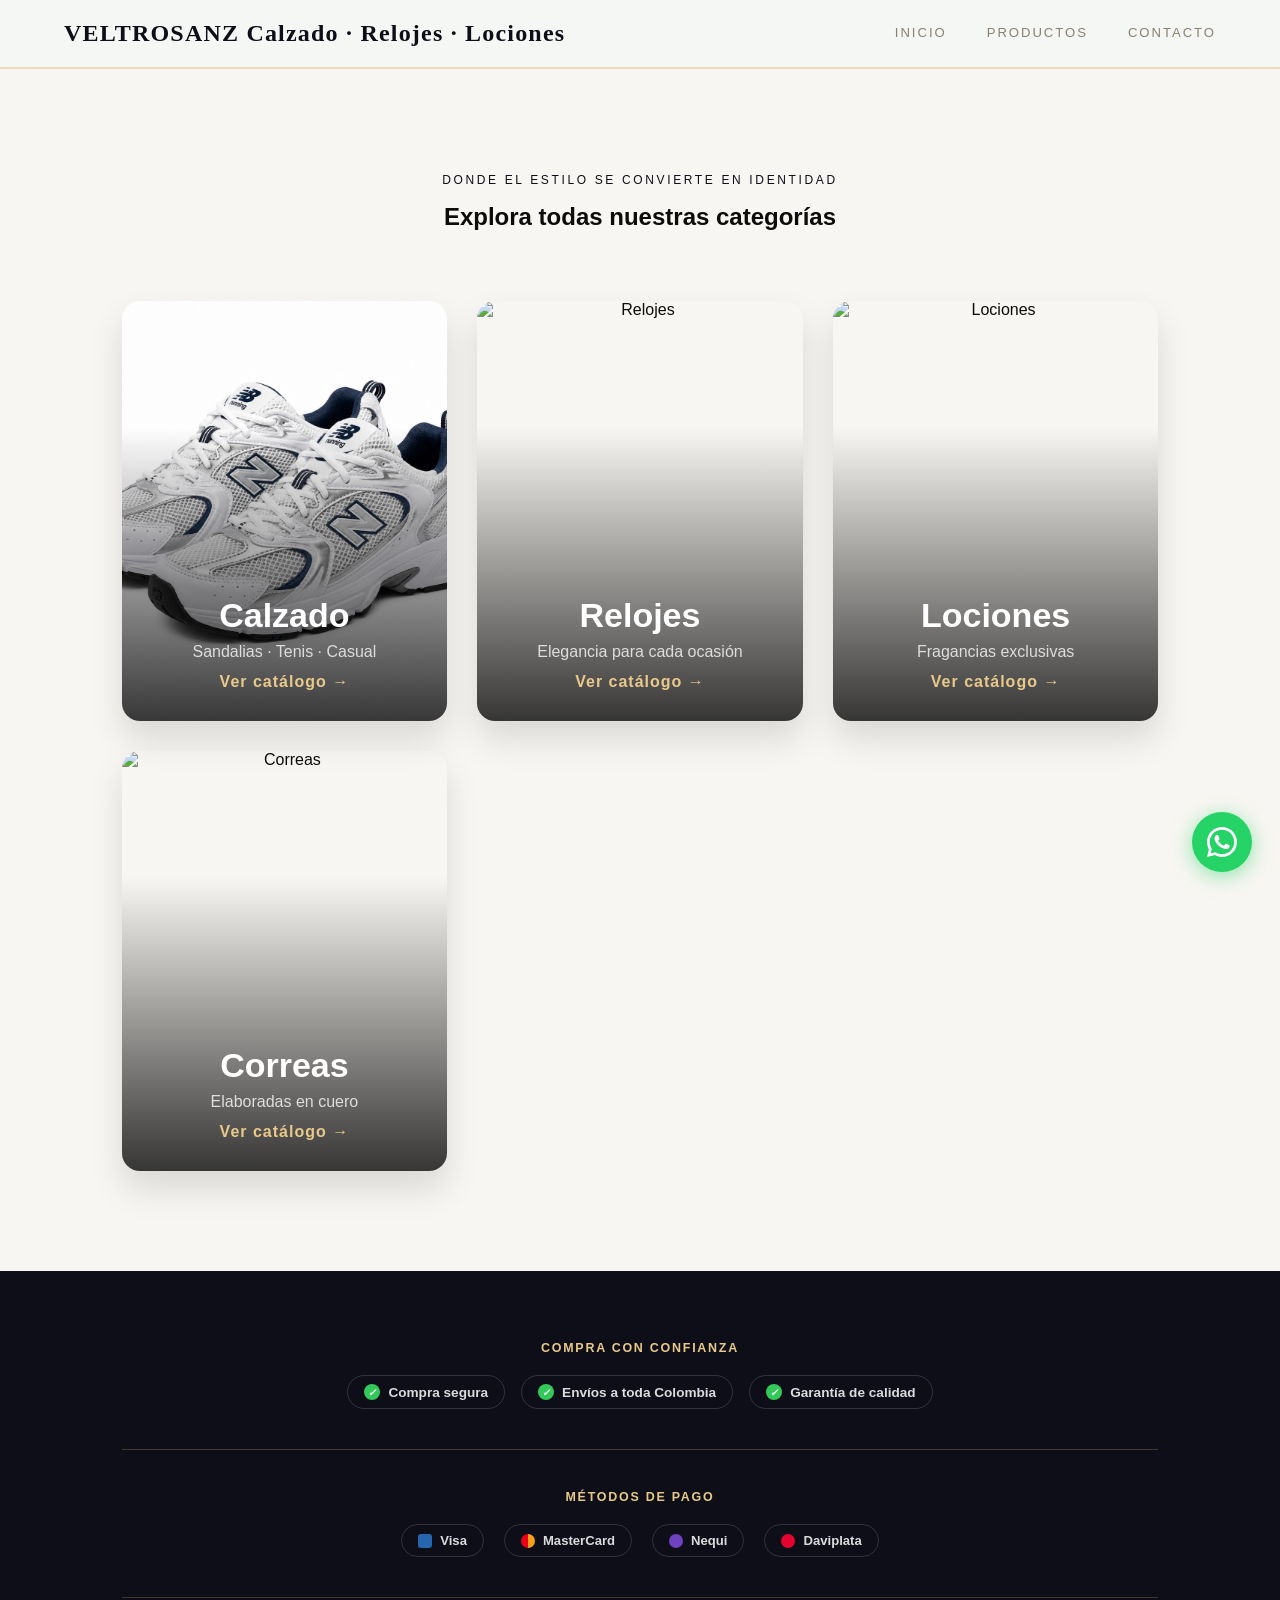
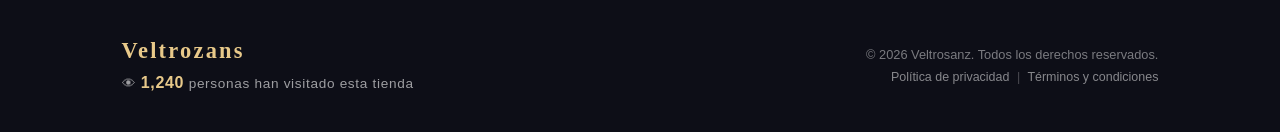
==== commit 344b7791: "actualizacion" ====
--- a/index.html
+++ b/index.html
@@ -52,10 +52,10 @@
     <!-- ===== NUESTRA COLECCIÓN ===== -->
     <section class="collection" id="coleccion">
         <div class="container">
-            <span class="section-label">Nuestra Colección</span>
-            <h2>Explora todas nuestras categorías</h2>
+            <span class="section-label">Donde el estilo se convierte en identidad</span>
+            <h1>Explora todas nuestras categorías</h1>
             <div class="collection-grid">
-
+ 
                 <!-- CALZADO -->
                 <a href="calzado.html" class="collection-card">
                     <img src="images/imagenes calzado/calzado-01.jpg" alt="Calzado">
